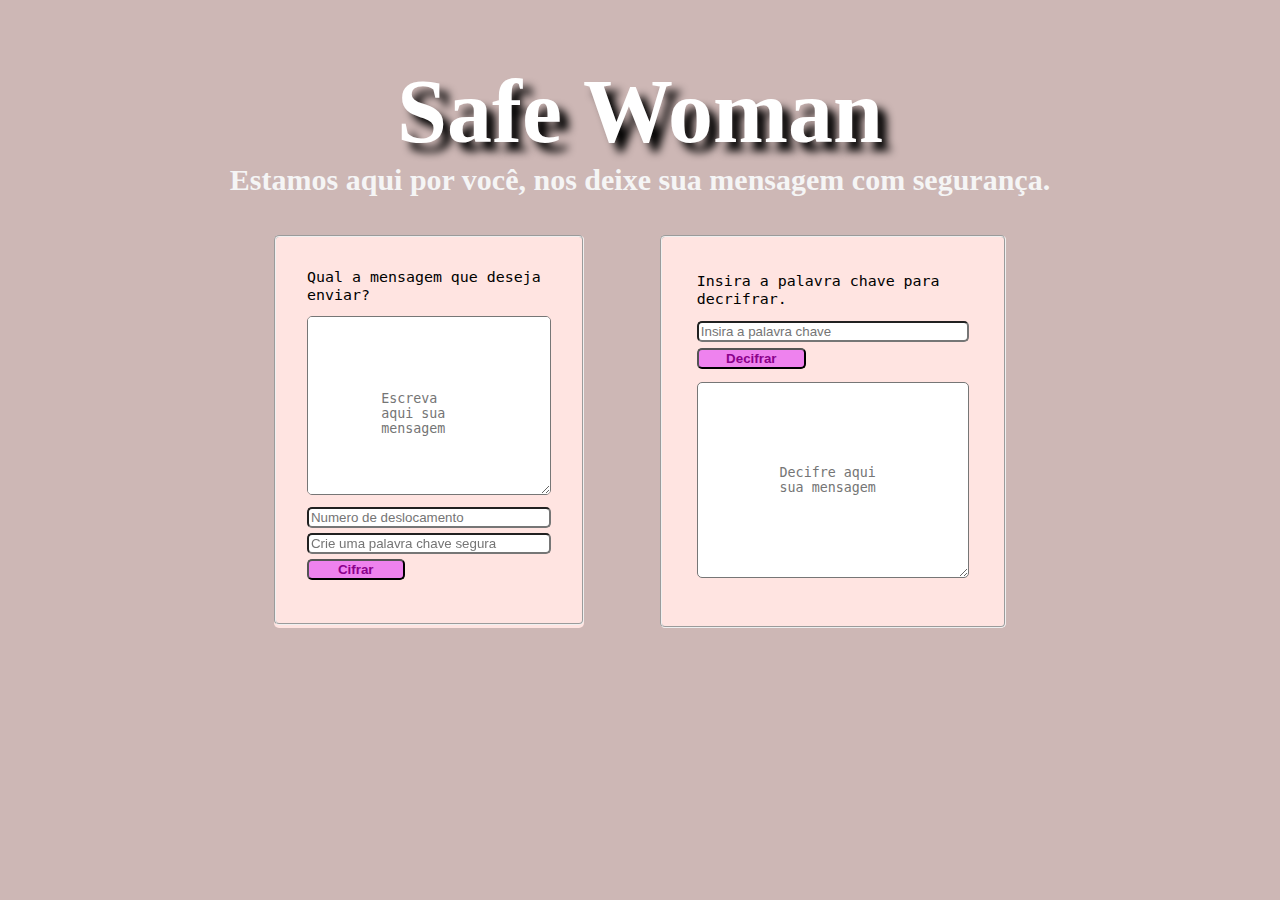
==== src/index.html @ e9696cd5 "inclusao-da-funçao" ====
<!DOCTYPE html>
<html>
  <head>
    <meta charset="utf-8">
    <title>Caesar Cipher</title>
    <link rel="stylesheet" href="style.css" />
  </head>
  <body>
    <div id="header">
      <h1>Safe Woman</h1>
      <h2>Estamos aqui por você, nos deixe sua mensagem com segurança.</h2>
    </div>
    <div id="root">
      <form id = "container">
        <div id ="principal">
          <fieldset id="box">  
            <label for="criptografar">Qual a mensagem que deseja enviar?</label>
            <textarea id="text" type= "text" placeholder="Escreva aqui sua mensagem" required></textarea>
            <input type= "text" placeholder="Numero de deslocamento" required>
            <input type ='password' placeholder="Crie uma palavra chave segura" required>
            <button id="button" onclick="saveInformation()">Cifrar</button>       
          </fieldset>
        </div>
        <div id ="principal">
          <fieldset id="box">  
            <label for="decifrar">Insira a palavra chave para decrifrar.</label>
             <input type= "text" placeholder="Insira a palavra chave" >
            <button id="button">Decifrar</button>  
            <textarea  type= "text" id="text" placeholder="Decifre aqui sua mensagem" ></textarea> 
          </fieldset>
        </div>        
      </form>          
    </div>
    <script src="index.js" type="module"></script>
  </body>
</html>
---- src/style.css ----
body{
    background-color: #CDB7B5;
}

#header{
    text-align: center;
    
}
h1{
    font-family: 'Brush Script MT', 'Brush Script Std', cursive;
    font-size: 90px;
    margin-bottom: 0;
    text-shadow: black 0.1em 0.1em 0.1em;
    color:white;

}

h2{
    font-family: 'Brush Script MT', 'Brush Script Std', cursive;
    font-size: 30px;
    margin-top: 0;
    margin-bottom:3%;
    color: whitesmoke
}

#root{
    display: flex;  
    justify-content: center;
    height: 100%;  
    
}

#container{
    display: flex;
    flex-direction: row;
    width: 70%;
    justify-content: space-evenly;    
    
   
}
#principal{
    margin-bottom: 25%;
    border-radius: 5px;
    background-color:#FFE4E1;
}

#box{
    display: flex;
    flex-direction: column; 
    padding: 10%;
    border-radius: 5px;
    margin:0;
}

label{
    margin-bottom:5%;
    font-size: 115%;
    border-radius: 5px;
    font-family: monospace;
    
    

}
textarea{
    border-radius: 5px;
   
}

input{
    margin-bottom:2% ;
    border-radius: 5px;
 
 
}

#text{
    padding: 30%;
    margin-bottom: 5%;  
    

}

button{
    width: 40%;
    height: 40%;
    color: darkmagenta;
    border-radius: 5px;
    font-weight: bold;
    background-color: violet;
    margin-bottom:5%;

}
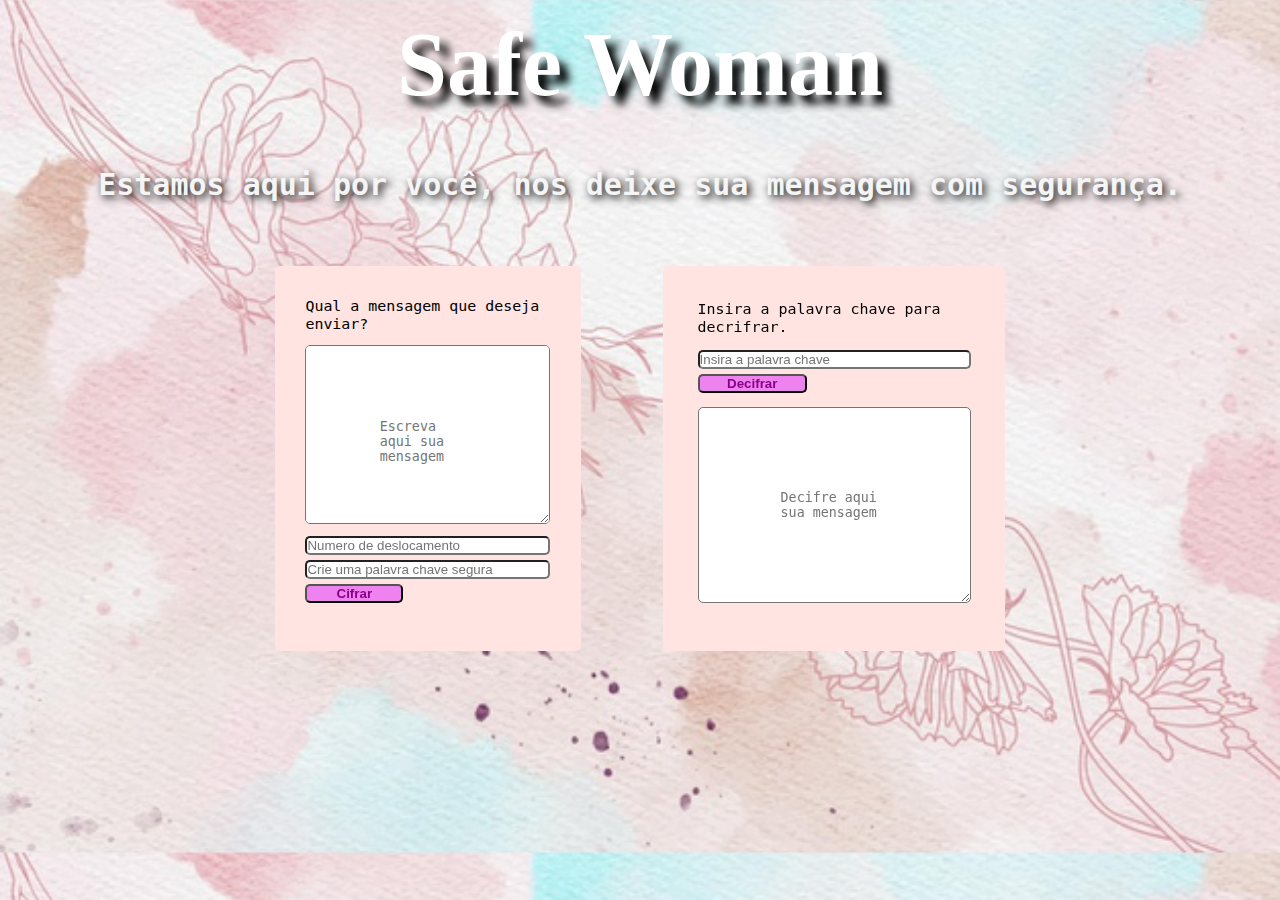
==== commit 49150187: "ajuste-da-inteface" ====
--- a/src/index.html
+++ b/src/index.html
@@ -12,25 +12,28 @@
     </div>
     <div id="root">
       <form id = "container">
-        <div id ="principal">
-          <fieldset id="box">  
-            <label for="criptografar">Qual a mensagem que deseja enviar?</label>
-            <textarea id="text" type= "text" placeholder="Escreva aqui sua mensagem" required></textarea>
-            <input type= "text" placeholder="Numero de deslocamento" required>
-            <input type ='password' placeholder="Crie uma palavra chave segura" required>
-            <button id="button" onclick="saveInformation()">Cifrar</button>       
-          </fieldset>
-        </div>
-        <div id ="principal">
-          <fieldset id="box">  
-            <label for="decifrar">Insira a palavra chave para decrifrar.</label>
-             <input type= "text" placeholder="Insira a palavra chave" >
-            <button id="button">Decifrar</button>  
-            <textarea  type= "text" id="text" placeholder="Decifre aqui sua mensagem" ></textarea> 
-          </fieldset>
-        </div>        
-      </form>          
+      <div id ="principal">
+        <fieldset id="box">  
+          <label for="criptografar">Qual a mensagem que deseja enviar?</label>
+          <textarea id="answer" type= "text" placeholder="Escreva aqui sua mensagem" required></textarea>
+          <input id = "offset" type= "number" min = "0" max="25" placeholder="Numero de deslocamento" required>
+          <input id = "password" type = "password" placeholder="Crie uma palavra chave segura">
+          <button id="buttonCode">Cifrar</button>       
+        </fieldset>
+      </div>
+      <div id ="secondPrincipal">
+        <fieldset id="secondBox">  
+          <label for="decifrar">Insira a palavra chave para decrifrar.</label>
+            <input id="pass" type= "password" placeholder="Insira a palavra chave" >
+          <button id="buttonDecode">Decifrar</button>  
+          <textarea id="text" type= "text"  placeholder="Decifre aqui sua mensagem" ></textarea> 
+        </fieldset>
+      </div>        
+      </form>              
     </div>
+    <footer>
+      <p><a https://github.com/NayaraFugii></a></p>
+    </footer> 
     <script src="index.js" type="module"></script>
   </body>
 </html>
--- a/src/style.css
+++ b/src/style.css
@@ -1,5 +1,16 @@
+* {
+    margin: 0;
+    padding:0;
+}
+
 body{
-    background-color: #CDB7B5;
+    width: 100%;
+    height: 100%;
+    background-image:url('backgroundimg.jpg');
+    background-attachment:fixed;
+    background-size: 100%;
+     margin: 0;
+    padding:0;
 }
 
 #header{
@@ -9,18 +20,21 @@
 h1{
     font-family: 'Brush Script MT', 'Brush Script Std', cursive;
     font-size: 90px;
-    margin-bottom: 0;
+    margin-bottom: 3%;
     text-shadow: black 0.1em 0.1em 0.1em;
     color:white;
+    /*background-color:#FFB6C1;*/
+    padding:1%;
 
 }
 
 h2{
-    font-family: 'Brush Script MT', 'Brush Script Std', cursive;
+    font-family:monospace;
     font-size: 30px;
     margin-top: 0;
-    margin-bottom:3%;
-    color: whitesmoke
+    margin-bottom:5%;
+    text-shadow: black 0.1em 0.1em 0.3em;
+    color: whitesmoke;
 }
 
 #root{
@@ -42,6 +56,13 @@
     margin-bottom: 25%;
     border-radius: 5px;
     background-color:#FFE4E1;
+    
+}
+#secondPrincipal{
+    margin-bottom: 25%;
+    border-radius: 5px;
+    background-color:#FFE4E1;
+    
 }
 
 #box{
@@ -50,7 +71,17 @@
     padding: 10%;
     border-radius: 5px;
     margin:0;
+    border:none;
 }
+#secondBox{
+    display: flex;
+    flex-direction: column; 
+    padding: 10%;
+    border-radius: 5px;
+    margin:0; 
+    border:none;
+}
+
 
 label{
     margin-bottom:5%;
@@ -76,9 +107,13 @@
 #text{
     padding: 30%;
     margin-bottom: 5%;  
+}
     
+#answer{
+    padding: 30%;
+    margin-bottom: 5%;  
+}
 
-}
 
 button{
     width: 40%;
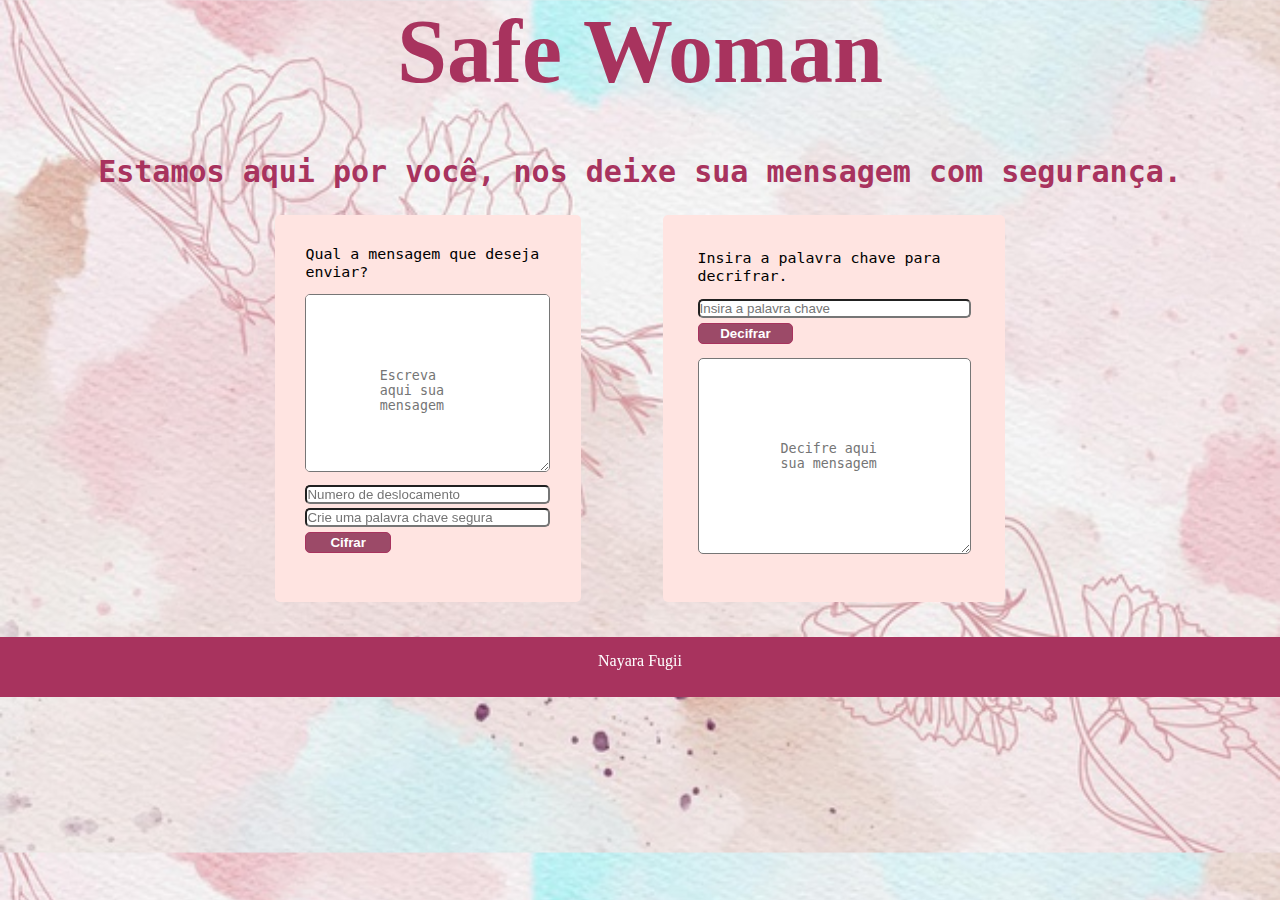
==== commit ed081269: "inclusao-do-footer" ====
--- a/src/index.html
+++ b/src/index.html
@@ -31,8 +31,8 @@
       </div>        
       </form>              
     </div>
-    <footer>
-      <p><a https://github.com/NayaraFugii></a></p>
+    <footer id ="footer">
+      <p ><a href="https://github.com/NayaraFugii" target="_blank">Nayara Fugii</a></p>
     </footer> 
     <script src="index.js" type="module"></script>
   </body>
--- a/src/style.css
+++ b/src/style.css
@@ -5,12 +5,10 @@
 
 body{
     width: 100%;
-    height: 100%;
     background-image:url('backgroundimg.jpg');
     background-attachment:fixed;
     background-size: 100%;
-     margin: 0;
-    padding:0;
+    
 }
 
 #header{
@@ -21,27 +19,23 @@
     font-family: 'Brush Script MT', 'Brush Script Std', cursive;
     font-size: 90px;
     margin-bottom: 3%;
-    text-shadow: black 0.1em 0.1em 0.1em;
-    color:white;
-    /*background-color:#FFB6C1;*/
-    padding:1%;
+    color:#A8335E;   
+    padding-bottom:1%;
 
 }
 
 h2{
     font-family:monospace;
     font-size: 30px;
-    margin-top: 0;
-    margin-bottom:5%;
-    text-shadow: black 0.1em 0.1em 0.3em;
-    color: whitesmoke;
+    margin-bottom:2%;
+    color: #A8335E;
 }
 
 #root{
     display: flex;  
     justify-content: center;
-    height: 100%;  
-    
+    margin-bottom: 35px;
+        
 }
 
 #container{
@@ -52,14 +46,12 @@
     
    
 }
-#principal{
-    margin-bottom: 25%;
+#principal{    
     border-radius: 5px;
     background-color:#FFE4E1;
     
 }
-#secondPrincipal{
-    margin-bottom: 25%;
+#secondPrincipal{  
     border-radius: 5px;
     background-color:#FFE4E1;
     
@@ -70,7 +62,6 @@
     flex-direction: column; 
     padding: 10%;
     border-radius: 5px;
-    margin:0;
     border:none;
 }
 #secondBox{
@@ -78,10 +69,8 @@
     flex-direction: column; 
     padding: 10%;
     border-radius: 5px;
-    margin:0; 
     border:none;
 }
-
 
 label{
     margin-bottom:5%;
@@ -89,9 +78,9 @@
     border-radius: 5px;
     font-family: monospace;
     
-    
 
 }
+
 textarea{
     border-radius: 5px;
    
@@ -116,13 +105,38 @@
 
 
 button{
-    width: 40%;
-    height: 40%;
-    color: darkmagenta;
+    width: 35%;
+    color: white;
     border-radius: 5px;
+    border: 1px solid #a8335e;
     font-weight: bold;
-    background-color: violet;
+    background-color: #9c4a68;
     margin-bottom:5%;
+    padding: 2px;
+
 
 }
+button:hover{
+    background-color:#A8335E;
+}
 
+#footer{
+    background-color: #A8335E;
+    color:black;
+    height: 40px;
+    padding: 10px;
+    text-align: center;
+    
+}
+#footer a{
+    color: white;
+    text-decoration: none;
+    
+}
+#footer p{
+    margin-top: 5px;
+}
+#footer a:hover{
+    font-size: 16px;
+    
+}